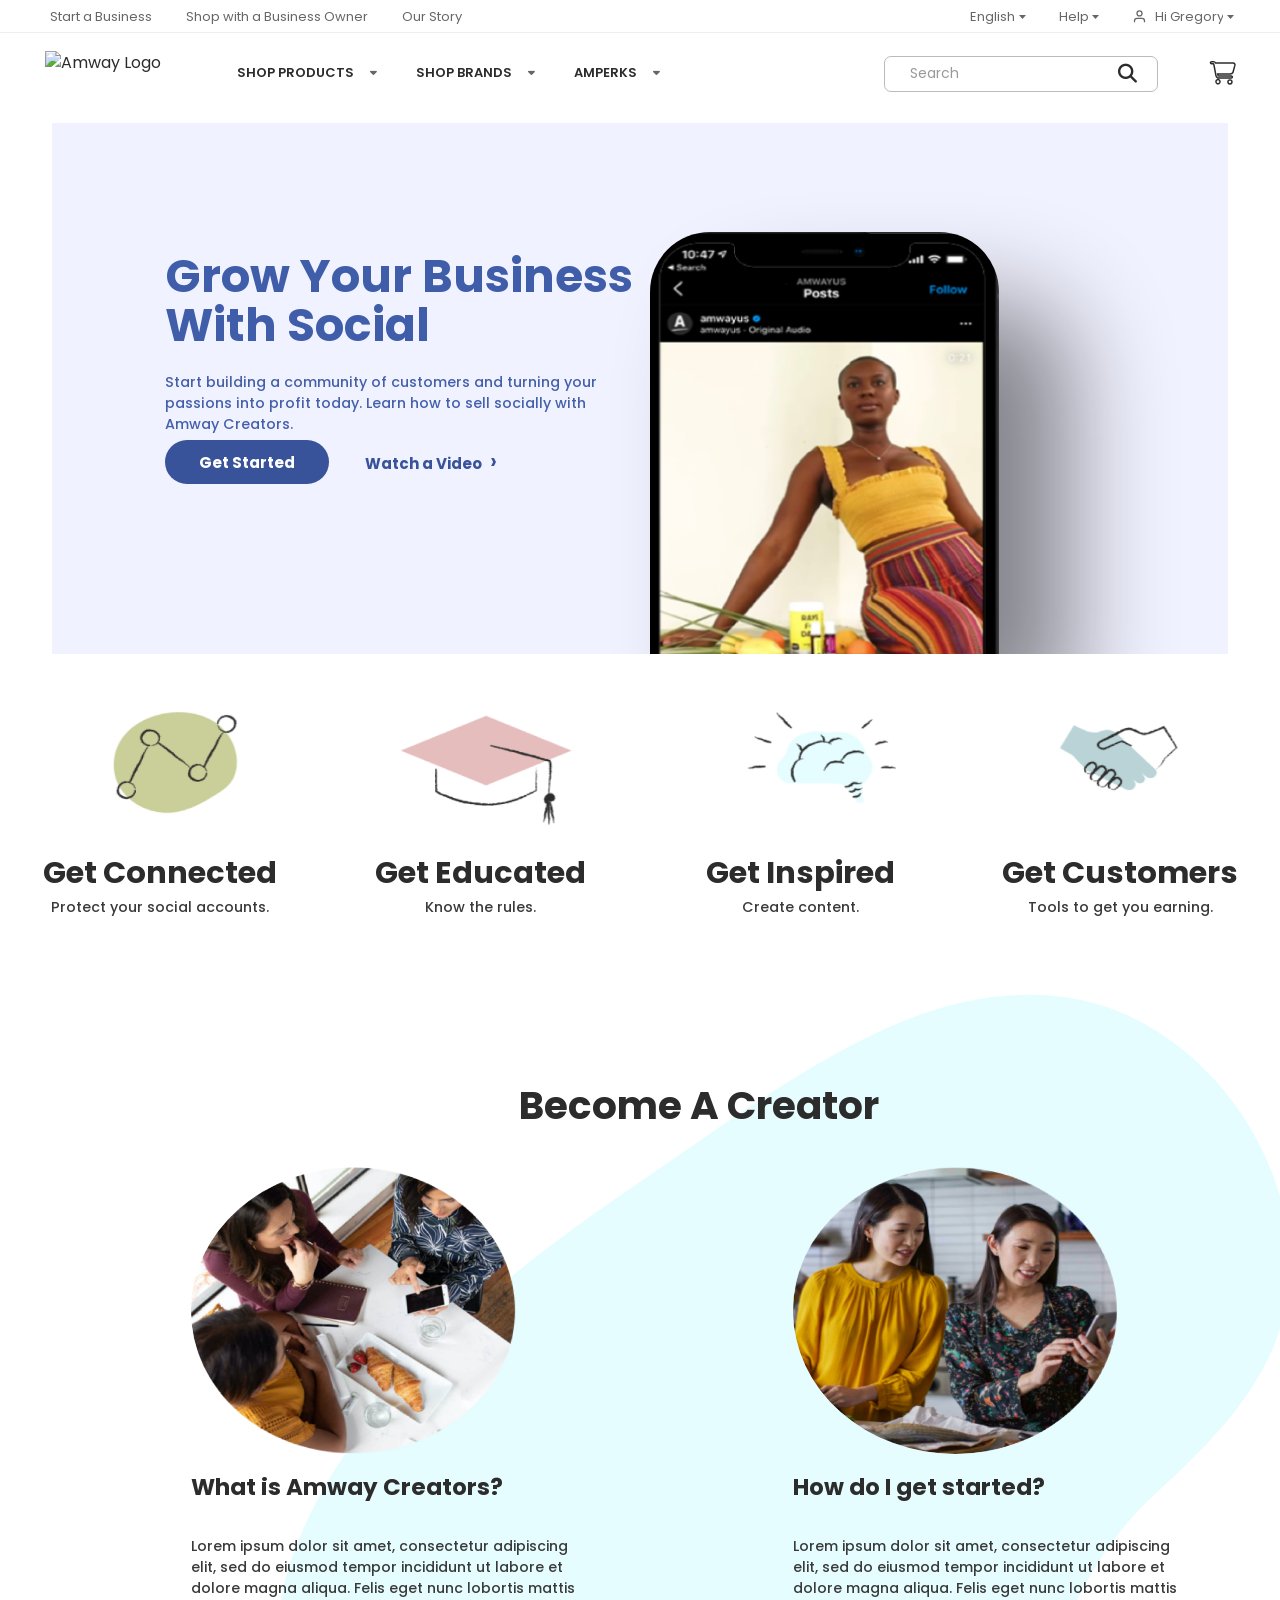
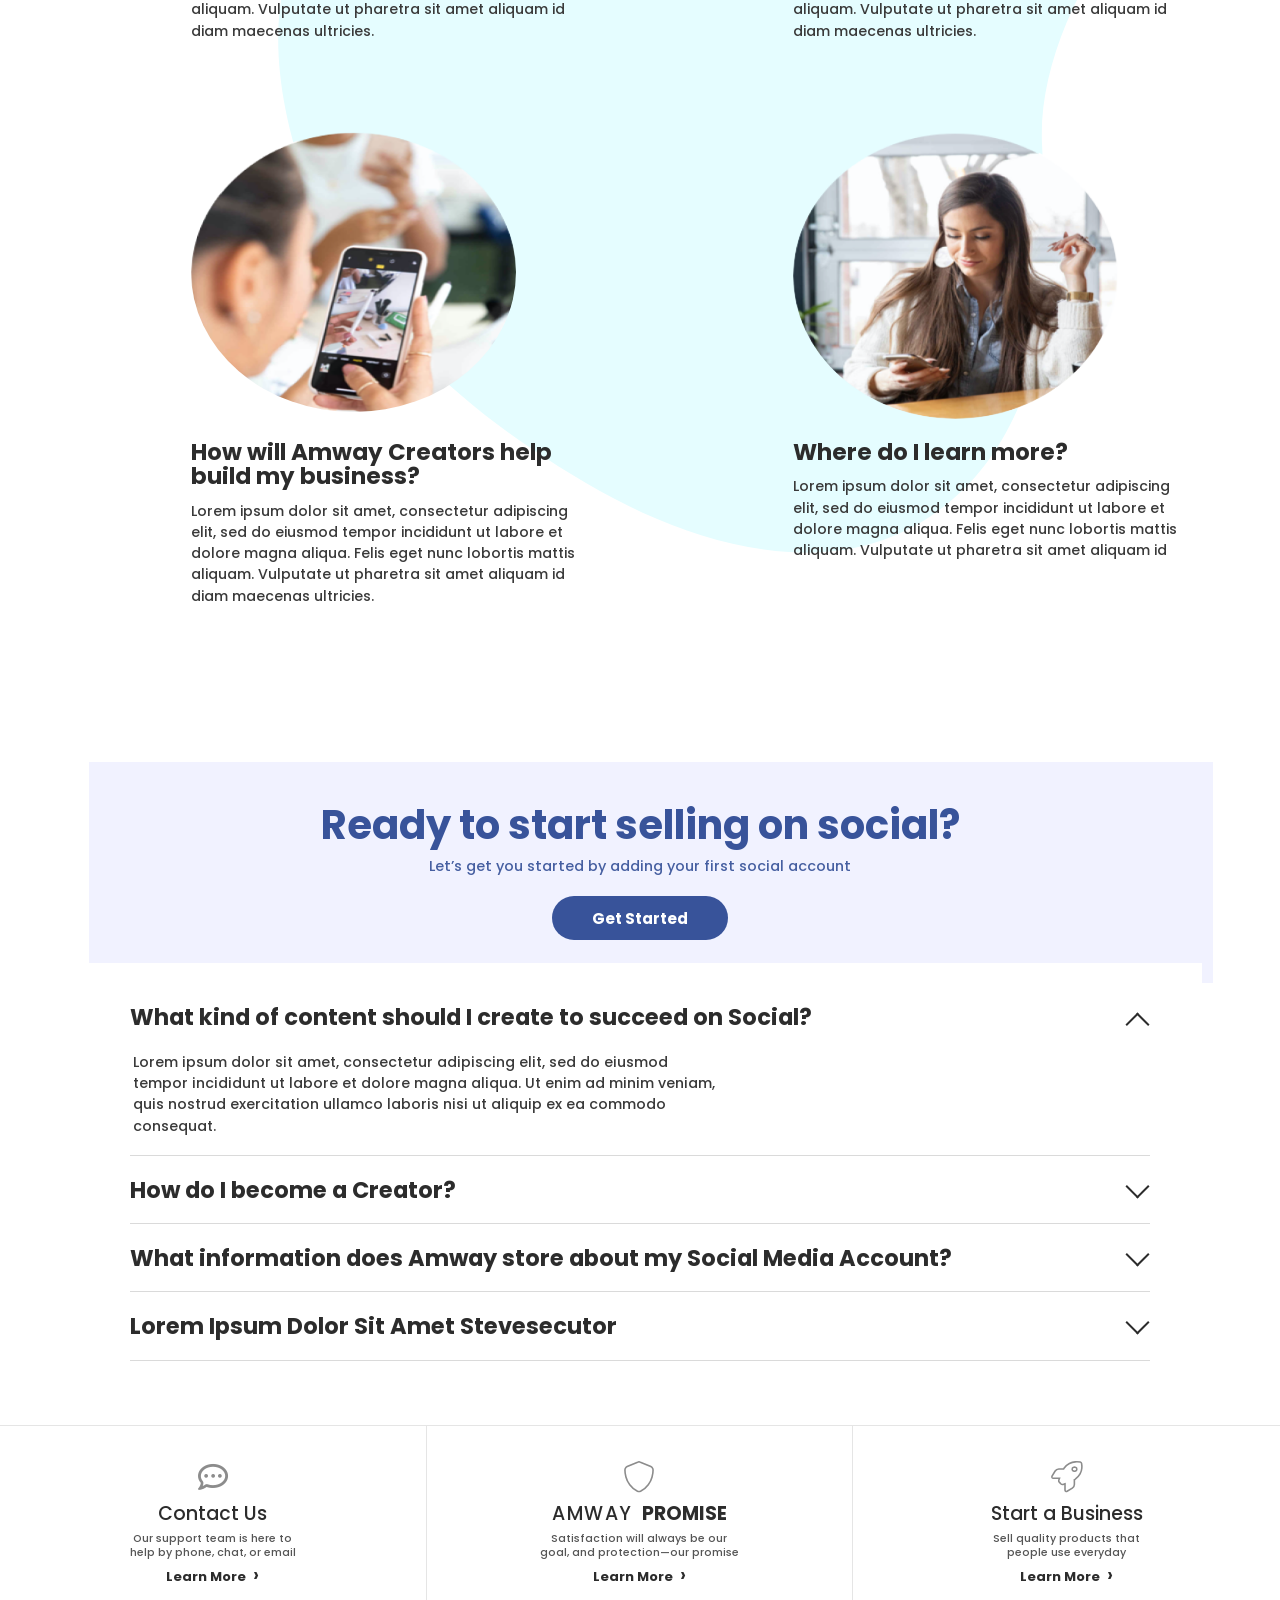
==== index.html @ b6cf42a5 "Ing Web Exa" ====
<!DOCTYPE html>
<html lang="en">
<head>
    <meta charset="UTF-8">
    <meta name="viewport" content="width=device-width, initial-scale=1.0">
    <title>Amway</title>
    <!-- Iconos de FontAwesome -->
    <link rel="stylesheet" href="https://cdnjs.cloudflare.com/ajax/libs/font-awesome/6.4.0/css/all.min.css">
    <!-- Google Fonts Poppins -->
    <link rel="preconnect" href="https://fonts.googleapis.com">
    <link rel="preconnect" href="https://fonts.gstatic.com" crossorigin>
    <link href="https://fonts.googleapis.com/css2?family=Poppins:wght@400;500;600;700;800&display=swap" rel="stylesheet">
    <link rel="stylesheet" href="styles.css">
</head>
<body>

    <header class="site-header">
        <!-- 1. BARRA SUPERIOR (Top Bar) -->
        <div class="top-bar">
            <nav class="top-nav-left">
                <a href="#">Start a Business</a>
                <a href="#">Shop with a Business Owner</a>
                <a href="#">Our Story</a>
            </nav>

            <div class="top-nav-right">
                <!-- Selector de Idioma -->
                <select id="language" name="language">
                    <option value="English">English</option>
                    <option value="Spanish">Spanish</option>
                    <option value="French">French</option>
                </select>

                <!-- Selector de Ayuda -->
                <select id="help" name="help">
                    <option value="Help">Help</option>
                    <option value="Contact">Contact us</option>
                </select>

                <!-- Menú de Usuario con Icono SVG -->
                <div class="user-dropdown">
                    <svg class="user-icon" width="18" height="18" viewBox="0 0 24 24" fill="none" stroke="currentColor" stroke-width="2">
                        <path d="M20 21v-2a4 4 0 0 0-4-4H8a4 4 0 0 0-4 4v2"></path>
                        <circle cx="12" cy="7" r="4"></circle>
                    </svg>
                    <select id="user-menu" name="user-menu">
                        <option value="user">Hi Gregory</option>
                        <option value="logout">Log out</option>
                    </select>
                </div>
            </div>
        </div>

        <!-- 2. BARRA PRINCIPAL (Main Header) -->
        <div class="main-header">
            <div class="logo">
                <a href="#"><img src="https://images.seeklogo.com/logo-png/21/2/amway-logo-png_seeklogo-213034.png" alt="Amway Logo"></a>
            </div>

            <nav class="main-nav">
                <a href="#">SHOP PRODUCTS <i class="fa-solid fa-chevron-down"></i></a>
                <a href="#">SHOP BRANDS <i class="fa-solid fa-chevron-down"></i></a>
                <a href="#">AMPERKS <i class="fa-solid fa-chevron-down"></i></a>
            </nav>

            <div class="header-actions">
                <div class="search-box">
                    <input type="text" placeholder="Search">
                    <button type="submit"><i class="fa-solid fa-magnifying-glass"></i></button>
                </div>
                <a href="#" class="cart-icon">
                    <i class="fa-solid fa-cart-shopping"></i>
                </a>
            </div>
        </div>
    </header>

    <main>
        <section class="hero-section">
            <div class="hero-content">
                <h1>Grow Your Business With Social</h1>
                <p>Start building a community of customers and turning your passions into profit today. Learn how to sell socially with Amway Creators.</p>
                <div class="hero-buttons">
                    <button class="Get-Started">Get Started</button>
                    <a href="#" class="Watch-Video">Watch a Video</a>
                </div>
            </div>
            <div class="hero-image">
                <img src="imagenes/S1.png" alt="Hero Image">
            </div>
        </section>

        <section class="features-section">
            <div class="feature">
                <img src="imagenes/connected.png" alt="Connected">
                <h3>Get Connected</h3>
                <p>Protect your social accounts.</p>
            </div>
            <div class="feature">
                <img src="imagenes/edu.png" alt="Education">
                <h3>Get Educated</h3>
                <p>Know the rules.</p>
            </div>
            <div class="feature">
                <img src="imagenes/inspired.png" alt="Inspired">
                <h3>Get Inspired</h3>
                <p>Create content.</p>
            </div>
            <div class="feature">
                <img src="imagenes/custome.png" alt="Custome">
                <h3>Get Customers</h3>
                <p>Tools to get you earning.</p>
            </div>
        </section> 

        <section class="become-creator-section">
            <div class="creator-container">
                <div class="creator-blob-bg" aria-hidden="true">
                    <svg viewBox="0 0 1029 1180" preserveAspectRatio="none" fill="none" xmlns="http://www.w3.org/2000/svg">
                        <path d="M 13 602 C 35 513, 97 432, 161 366 C 225 300, 301 245, 379 192 C 454 141, 532 83, 616 45 C 702 6, 801 -5, 884 47 C 962 95, 1018 187, 1019 281 C 1019 381, 953 448, 882 513 C 821 569, 767 673, 771 761 C 775 855, 785 946, 742 1036 C 699 1125, 618 1176, 518 1169 C 424 1163, 338 1118, 261 1066 C 184 1014, 114 949, 67 868 C 24 793, -6 682, 13 602 Z" fill="#E5FDFF" />
                    </svg>
                </div>

                <h2 class="section-title">Become A Creator</h2>

                <div class="creator-grid">
                    <div class="creator-card">
                        <img src="imagenes/ct1.png" alt="What is Amway Creators?">
                        <h3>What is Amway Creators?</h3>
                        <p>Lorem ipsum dolor sit amet, consectetur adipiscing elit, sed do eiusmod tempor incididunt ut labore et dolore magna aliqua. Felis eget nunc lobortis mattis aliquam. Vulputate ut pharetra sit amet aliquam id diam maecenas ultricies.</p>
                    </div>
                    <div class="creator-card">
                        <img src="imagenes/ct2.png" alt="How do I get started?">
                        <h3>How do I get started?</h3>
                        <p>Lorem ipsum dolor sit amet, consectetur adipiscing elit, sed do eiusmod tempor incididunt ut labore et dolore magna aliqua. Felis eget nunc lobortis mattis aliquam. Vulputate ut pharetra sit amet aliquam id diam maecenas ultricies.</p>
                    </div>
                    <div class="creator-card">
                        <img src="imagenes/ct3.png" alt="How will Amway Creators help build my business?">
                        <h3>How will Amway Creators help build my business?</h3>
                        <p>Lorem ipsum dolor sit amet, consectetur adipiscing elit, sed do eiusmod tempor incididunt ut labore et dolore magna aliqua. Felis eget nunc lobortis mattis aliquam. Vulputate ut pharetra sit amet aliquam id diam maecenas ultricies.</p>
                    </div>
                    <div class="creator-card">
                        <img src="imagenes/ct4.png" alt="Where do I learn more?">
                        <h3>Where do I learn more?</h3>
                        <p>Lorem ipsum dolor sit amet, consectetur adipiscing elit, sed do eiusmod tempor incididunt ut labore et dolore magna aliqua. Felis eget nunc lobortis mattis aliquam. Vulputate ut pharetra sit amet aliquam id</p>
                    </div>
                </div>
            </div>
        </section>

        <section class="cta-section">
            <h2>Ready to start selling on social?</h2>
            <p>Let&rsquo;s get you started by adding your first social account</p>
            <button class="Get-Started">Get Started</button>
        </section>

  
        <section class="faq-section">
            <details class="faq-item" open>
                <summary>What kind of content should I create to succeed on Social?</summary>
                <p>Lorem ipsum dolor sit amet, consectetur adipiscing elit, sed do eiusmod tempor incididunt ut labore et dolore magna aliqua. Ut enim ad minim veniam, quis nostrud exercitation ullamco laboris nisi ut aliquip ex ea commodo consequat.</p>
            </details>
            <details class="faq-item">
                <summary>How do I become a Creator?</summary>
                <p>Lorem ipsum dolor sit amet, consectetur adipiscing elit, sed do eiusmod tempor incididunt ut labore et dolore magna aliqua.</p>
            </details>
            <details class="faq-item">
                <summary>What information does Amway store about my Social Media Account?</summary>
                <p>Lorem ipsum dolor sit amet, consectetur adipiscing elit, sed do eiusmod tempor incididunt ut labore et dolore magna aliqua.</p>
            </details>
            <details class="faq-item">
                <summary>Lorem Ipsum Dolor Sit Amet Stevesecutor</summary>
                <p>Lorem ipsum dolor sit amet, consectetur adipiscing elit, sed do eiusmod tempor incididunt ut labore et dolore magna aliqua.</p>
            </details>
        </section>
    </main>

    <!-- Footer -->
    <footer class="site-footer">
        <div class="footer-card">
            <i class="fa-regular fa-comment-dots"></i>
            <h3>Contact Us</h3>
            <p>Our support team is here to help by phone, chat, or email</p>
            <a href="#">Learn More</a>
        </div>

        <div class="footer-card">
            <i class="fa-solid fa-shield-halved"></i>
            <h3><span>AMWAY</span> PROMISE</h3>
            <p>Satisfaction will always be our goal, and protection&mdash;our promise</p>
            <a href="#">Learn More</a>
        </div>

        <div class="footer-card">
            <i class="fa-solid fa-rocket"></i>
            <h3>Start a Business</h3>
            <p>Sell quality products that people use everyday</p>
            <a href="#">Learn More</a>
        </div>
    </footer>
</body>
</html>
---- styles.css ----
@charset "UTF-8";
* {
  margin: 0;
  padding: 0;
  box-sizing: border-box;
}

body {
  font-family: "Poppins", sans-serif;
  color: #2c2c2c;
  line-height: 1.5;
  background-color: #ffffff;
}

a {
  text-decoration: none;
  color: inherit;
}

img {
  display: block;
}

.site-header .top-bar {
  display: flex;
  flex-direction: row;
  justify-content: space-between;
  align-items: center;
  height: 33px;
  padding: 1px 46px 0 50px;
  font-size: 13px;
  color: #666666;
  border-bottom: 1px solid #efefef;
}
.site-header .top-nav-left {
  display: flex;
  gap: 34px;
}
.site-header .top-nav-left a:hover {
  color: #38539a;
}
.site-header .top-nav-right {
  display: flex;
  flex-direction: row;
  justify-content: flex-end;
  align-items: center;
  gap: 33px;
}
.site-header .top-nav-right select {
  -webkit-appearance: none;
     -moz-appearance: none;
          appearance: none;
  border: none;
  outline: none;
  cursor: pointer;
  font-family: inherit;
  font-size: 13px;
  color: #666666;
  padding-right: 11px;
  background: url("data:image/svg+xml,%3Csvg xmlns='http://www.w3.org/2000/svg' width='7' height='4' viewBox='0 0 7 4'%3E%3Cpath d='M0 0h7L3.5 4z' fill='%23666666'/%3E%3C/svg%3E") no-repeat right center;
}
.site-header .top-nav-right #language {
  width: 56px;
}
.site-header .top-nav-right #help {
  width: 40px;
}
.site-header .top-nav-right #user-menu {
  width: 79px;
}
.site-header .user-dropdown {
  display: flex;
  flex-direction: row;
  justify-content: flex-start;
  align-items: center;
  gap: 8px;
}
.site-header .user-icon {
  width: 15px;
  height: 15px;
  color: #666666;
}
.site-header .main-header {
  display: flex;
  flex-direction: row;
  justify-content: flex-start;
  align-items: center;
  height: 76px;
  padding: 0 45px;
}
.site-header .logo img {
  height: 41px;
  width: auto;
}
.site-header .main-nav {
  display: flex;
  gap: 39px;
  margin: 3px 0 0 76px;
}
.site-header .main-nav a {
  display: flex;
  flex-direction: row;
  justify-content: flex-start;
  align-items: center;
  gap: 16px;
  font-size: 13px;
  font-weight: 600;
  color: #2c2c2c;
}
.site-header .main-nav a:hover {
  color: #38539a;
}
.site-header .main-nav i {
  font-size: 11px;
  color: #666666;
}
.site-header .main-nav i::before {
  content: "\f0d7";
}
.site-header .header-actions {
  display: flex;
  flex-direction: row;
  justify-content: flex-start;
  align-items: center;
  gap: 52px;
  margin: 5px 0 0 auto;
}
.site-header .search-box {
  display: flex;
  flex-direction: row;
  justify-content: space-between;
  align-items: center;
  width: 274px;
  height: 36px;
  padding: 0 20px 0 25px;
  border: 1px solid #bbbbbb;
  border-radius: 7px;
}
.site-header .search-box input {
  width: 100%;
  border: none;
  outline: none;
  font-family: inherit;
  font-size: 14px;
  color: #2c2c2c;
}
.site-header .search-box input::-moz-placeholder {
  color: #999999;
}
.site-header .search-box input::placeholder {
  color: #999999;
}
.site-header .search-box button {
  background: transparent;
  border: none;
  cursor: pointer;
  font-size: 19px;
  color: #2c2c2c;
}
.site-header .cart-icon {
  color: transparent;
  -webkit-text-stroke: 1.5px #2c2c2c;
  font-size: 22px;
}

.hero-section {
  display: flex;
  flex-direction: row;
  justify-content: space-between;
  align-items: flex-start;
  width: calc(100% - 104px);
  max-width: 1336px;
  height: 531px;
  margin: 14px auto 0;
  padding: 129px 229px 0 113px;
  background-color: #f1f2ff;
  overflow: hidden;
}
.hero-section .hero-content {
  max-width: 470px;
}
.hero-section .hero-content h1 {
  margin-bottom: 21.5px;
  font-size: 46px;
  font-weight: 700;
  line-height: 1.07;
  color: #3f5da9;
}
.hero-section .hero-content p {
  max-width: 440px;
  margin-bottom: 5px;
  font-size: 14.3px;
  font-weight: 500;
  line-height: 1.48;
  color: #4460ab;
}
.hero-section .hero-buttons {
  display: flex;
  flex-direction: row;
  justify-content: flex-start;
  align-items: center;
  gap: 36px;
}
.hero-section .Watch-Video {
  margin-top: 4px;
  white-space: nowrap;
  font-size: 15px;
  font-weight: 700;
  color: #38539a;
}
.hero-section .Watch-Video::after {
  content: "›";
  margin-left: 8px;
  font-size: 22px;
  font-weight: 600;
  line-height: 0;
}
.hero-section .Watch-Video:hover {
  text-decoration: underline;
}
.hero-section .hero-image {
  align-self: flex-end;
}
.hero-section .hero-image img {
  width: 349px;
  height: 422px;
  border-radius: 60px 60px 0 0;
  box-shadow: 71px 71px 101px rgba(0, 0, 0, 0.46);
}

.Get-Started {
  height: 44px;
  padding: 0 34px;
  white-space: nowrap;
  border: none;
  border-radius: 999px;
  background-color: #38539a;
  color: #ffffff;
  font-family: inherit;
  font-size: 15px;
  font-weight: 700;
  cursor: pointer;
  transition: background-color 0.2s ease;
}
.Get-Started:hover {
  background-color: #2b4178;
}

.features-section {
  display: grid;
  grid-template-columns: repeat(4, 1fr);
  max-width: 1366px;
  margin: 40px auto 0;
  text-align: center;
}
.features-section .feature {
  display: grid;
  grid-template-rows: 130px auto auto;
  justify-items: center;
  align-items: center;
}
.features-section .feature h3 {
  margin: 30.5px 0 5.5px;
  font-size: 30.5px;
  font-weight: 700;
  line-height: 1.2;
  color: #2c2c2c;
}
.features-section .feature p {
  font-size: 14.3px;
  font-weight: 500;
  line-height: 1.4;
  color: #3a3a3a;
}
.features-section .feature:nth-child(1) img {
  width: 129px;
  height: 102px;
  transform: translate(14px, 4px);
}
.features-section .feature:nth-child(2) img {
  width: 189px;
  height: 118px;
  transform: translate(6px, 8px);
}
.features-section .feature:nth-child(3) img {
  width: 165px;
  height: 108px;
  transform: translate(19px, -5px);
}
.features-section .feature:nth-child(4) img {
  width: 146px;
  height: 107px;
  transform: translate(-6px, -7px);
}

.become-creator-section {
  margin-top: 166px;
  overflow-x: clip;
}
.become-creator-section .creator-container {
  position: relative;
  max-width: 1440px;
  margin: 0 auto;
}
.become-creator-section .creator-blob-bg {
  position: absolute;
  top: -100px;
  left: 271px;
  width: 1029px;
  height: 1180px;
  z-index: 0;
  pointer-events: none;
}
.become-creator-section .creator-blob-bg svg {
  display: block;
  width: 100%;
  height: 100%;
}
.become-creator-section .section-title {
  position: relative;
  z-index: 1;
  padding-left: 118px;
  text-align: center;
  font-size: 39px;
  font-weight: 700;
  line-height: 1.2;
  color: #2c2c2c;
}
.become-creator-section .creator-grid {
  position: relative;
  z-index: 1;
  display: grid;
  grid-template-columns: 602px 400px;
  row-gap: 90px;
  margin: 38px 0 0 191px;
}
.become-creator-section .creator-card {
  display: grid;
  grid-template-rows: 288px auto auto;
  align-content: start;
}
.become-creator-section .creator-card img {
  width: 325px;
  height: auto;
  align-self: start;
  border-radius: 50%;
}
.become-creator-section .creator-card h3 {
  max-width: 385px;
  margin: 20px 0 12px;
  font-size: 23px;
  font-weight: 700;
  line-height: 1.07;
  color: #2c2c2c;
}
.become-creator-section .creator-card p {
  max-width: 385px;
  font-size: 14.2px;
  font-weight: 500;
  line-height: 1.49;
  color: #3a3a3a;
}
.become-creator-section .creator-card:nth-child(-n+2) h3 {
  margin-bottom: 36px;
}

.cta-section {
  display: flex;
  flex-direction: column;
  justify-content: flex-start;
  align-items: center;
  position: relative;
  left: 11px;
  width: calc(100% - 156px);
  max-width: 1284px;
  height: 221px;
  margin: 155px auto 0;
  padding: 39px 22px 0 0;
  background-color: #f1f2ff;
}
.cta-section h2 {
  font-size: 40px;
  font-weight: 700;
  line-height: 1.2;
  color: #38539a;
}
.cta-section p {
  margin-top: 7px;
  font-size: 14.4px;
  font-weight: 500;
  color: #465fa1;
}
.cta-section .Get-Started {
  margin-top: 19px;
  padding: 0 40px;
}

.faq-section {
  position: relative;
  width: calc(100% - 156px);
  max-width: 1284px;
  margin: -20px auto 64px;
  padding: 20px 52px 0;
  background-color: #ffffff;
}
.faq-section .faq-item {
  padding: 20px 0 18px;
  border-bottom: 1px solid #dadada;
}
.faq-section .faq-item summary {
  position: relative;
  padding-right: 50px;
  list-style: none;
  cursor: pointer;
  font-size: 22.5px;
  font-weight: 700;
  line-height: 1.3;
  color: #2c2c2c;
}
.faq-section .faq-item summary::-webkit-details-marker {
  display: none;
}
.faq-section .faq-item summary::after {
  content: "";
  position: absolute;
  top: 2px;
  right: 4px;
  width: 15px;
  height: 15px;
  border-right: 2px solid #2c2c2c;
  border-bottom: 2px solid #2c2c2c;
  transform: rotate(45deg);
  transition: transform 0.2s ease;
}
.faq-section .faq-item[open] summary::after {
  top: 13px;
  transform: rotate(-135deg);
}
.faq-section .faq-item p {
  max-width: 590px;
  margin: 20px 0 0 3px;
  font-size: 14.25px;
  font-weight: 500;
  line-height: 1.49;
  color: #3a3a3a;
}

.site-footer {
  display: grid;
  grid-template-columns: repeat(3, 1fr);
  border-top: 1px solid #e5e5e5;
  border-bottom: 1px solid #e5e5e5;
}
.site-footer .footer-card {
  display: flex;
  flex-direction: column;
  justify-content: flex-start;
  align-items: center;
  height: 202px;
  padding-top: 36px;
  text-align: center;
  border-right: 1px solid #e5e5e5;
}
.site-footer .footer-card:last-child {
  border-right: none;
}
.site-footer .footer-card i {
  font-size: 30px;
  color: #8c8c8c;
}
.site-footer .footer-card .fa-solid {
  color: transparent;
  -webkit-text-stroke: 1.6px #8c8c8c;
}
.site-footer .footer-card .fa-shield-halved::before {
  content: "\f132";
}
.site-footer .footer-card h3 {
  margin-top: 10px;
  font-size: 19px;
  font-weight: 500;
  line-height: 1.3;
  color: #2c2c2c;
}
.site-footer .footer-card h3 span {
  margin-right: 5px;
  font-weight: 500;
  letter-spacing: 1.5px;
}
.site-footer .footer-card p {
  max-width: 170px;
  margin-top: 6px;
  font-size: 10.8px;
  font-weight: 500;
  line-height: 1.25;
  color: #555555;
}
.site-footer .footer-card:nth-child(2) h3 {
  font-weight: 700;
}
.site-footer .footer-card:nth-child(2) p {
  max-width: 205px;
}
.site-footer .footer-card a {
  margin-top: 8px;
  font-size: 13px;
  font-weight: 700;
  color: #2c2c2c;
}
.site-footer .footer-card a::after {
  content: "›";
  margin-left: 7px;
  font-size: 19px;
  font-weight: 600;
  line-height: 0;
}

@media (min-width: 1441px) {
  .site-header .top-bar {
    padding-left: calc(50% - 670px);
    padding-right: calc(50% - 674px);
  }
  .site-header .main-header {
    padding-left: calc(50% - 675px);
    padding-right: calc(50% - 675px);
  }
  .site-footer {
    padding: 0 calc(50% - 720px);
  }
}
@media (max-width: 1024px) {
  .site-header .main-nav {
    display: none;
  }
  .hero-section {
    flex-direction: column;
    align-items: center;
    width: auto;
    height: auto;
    margin: 10px 20px 0;
    padding: 40px 30px 0;
    text-align: center;
  }
  .hero-section .hero-buttons {
    justify-content: center;
  }
  .hero-section .hero-image {
    margin-top: 40px;
    align-self: center;
  }
  .hero-section .hero-image img {
    width: 260px;
    height: auto;
  }
  .features-section {
    grid-template-columns: repeat(2, 1fr);
    row-gap: 40px;
  }
  .become-creator-section .creator-blob-bg {
    display: none;
  }
  .become-creator-section .section-title {
    padding-left: 0;
  }
  .become-creator-section .creator-grid {
    grid-template-columns: 1fr;
    justify-items: center;
    row-gap: 50px;
    margin: 40px 20px 0;
  }
  .cta-section {
    left: 0;
    width: auto;
    height: auto;
    margin: 60px 20px 0;
    padding: 30px 15px;
    text-align: center;
  }
  .faq-section {
    width: auto;
    margin: 0 20px 60px;
    padding: 20px 20px 0;
  }
  .site-footer {
    grid-template-columns: 1fr;
  }
  .site-footer .footer-card {
    border-right: none;
    border-bottom: 1px solid #e5e5e5;
  }
}
@media (max-width: 768px) {
  .site-header .top-bar {
    flex-direction: column;
    height: auto;
    gap: 6px;
    padding: 8px 15px;
  }
  .site-header .top-nav-left,
  .site-header .top-nav-right {
    flex-wrap: wrap;
    justify-content: center;
    gap: 4px 16px;
  }
  .site-header .main-header {
    flex-wrap: wrap;
    height: auto;
    gap: 12px;
    padding: 12px 15px;
  }
  .site-header .search-box {
    width: 180px;
  }
  .hero-section .hero-content h1 {
    font-size: 32px;
  }
  .features-section {
    grid-template-columns: 1fr;
  }
  .cta-section h2 {
    font-size: 28px;
  }
  .faq-section .faq-item summary {
    font-size: 17px;
  }
}/*# sourceMappingURL=styles.css.map */
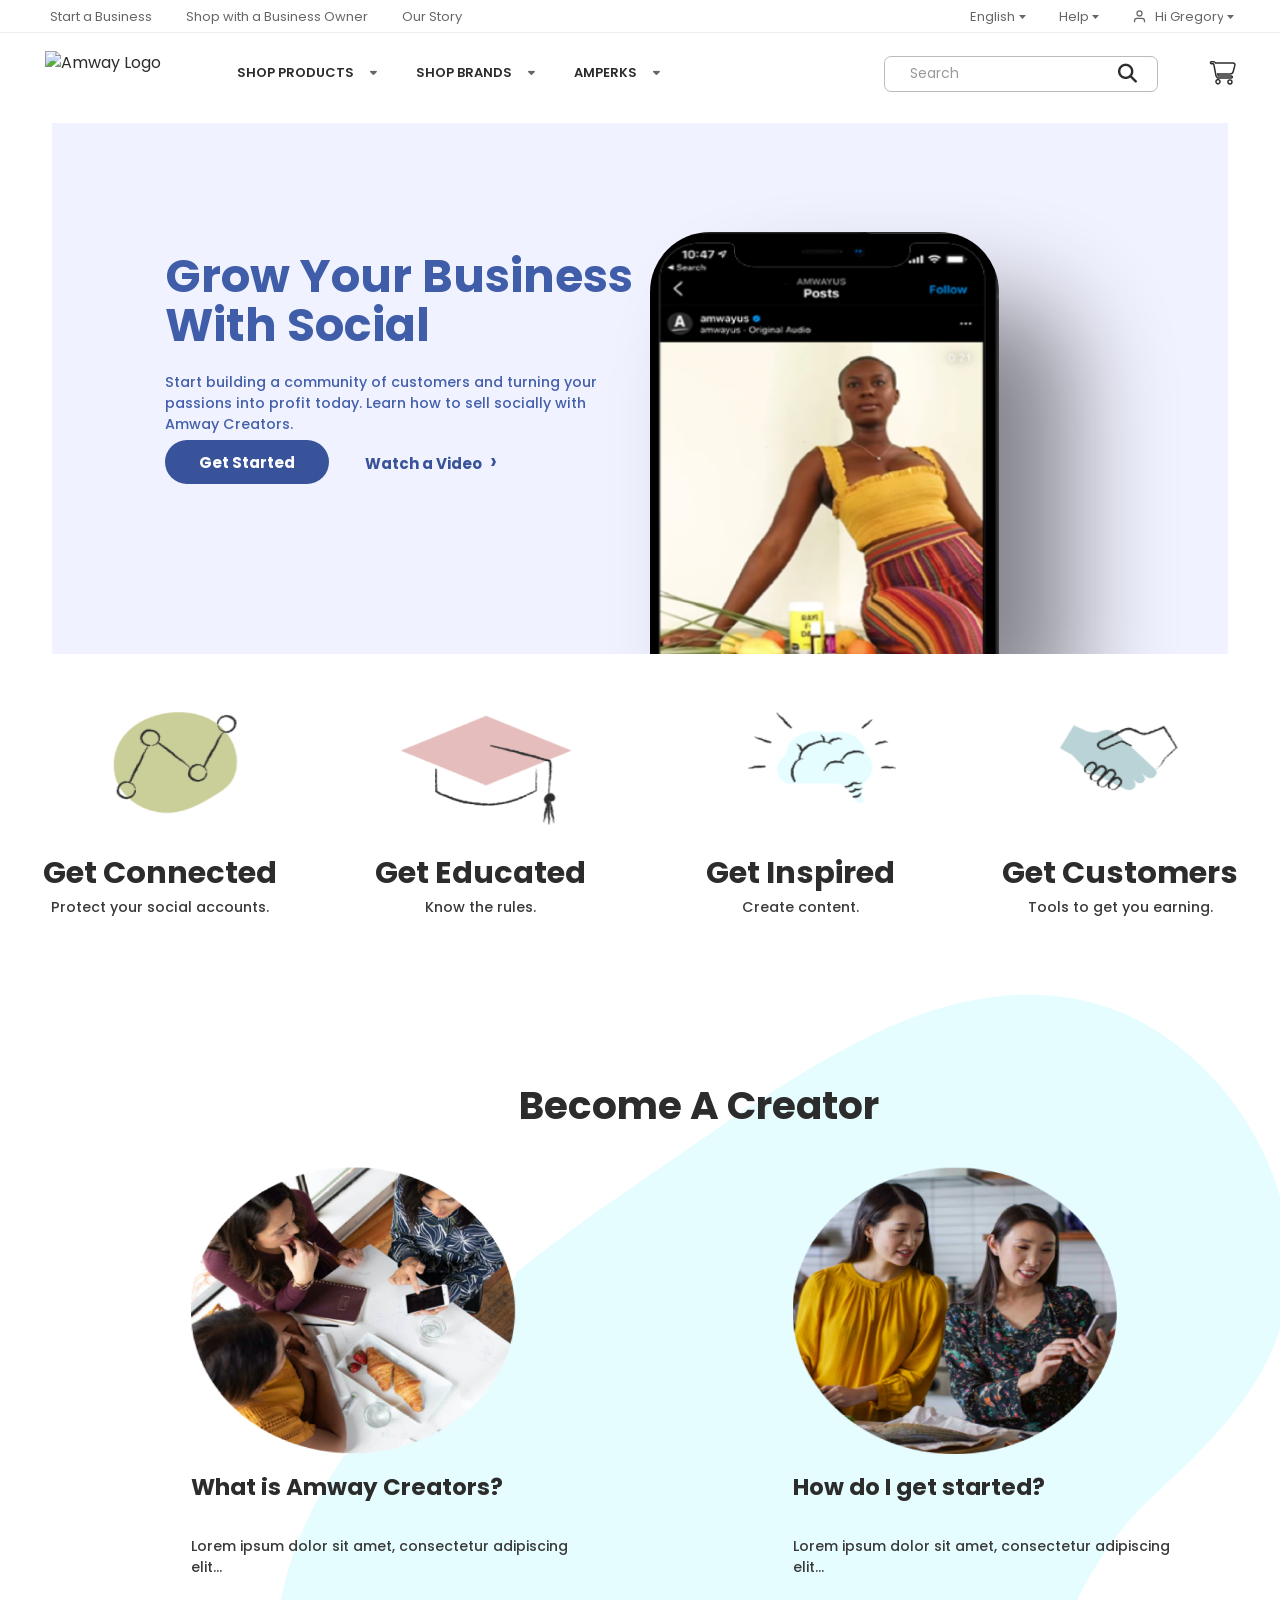
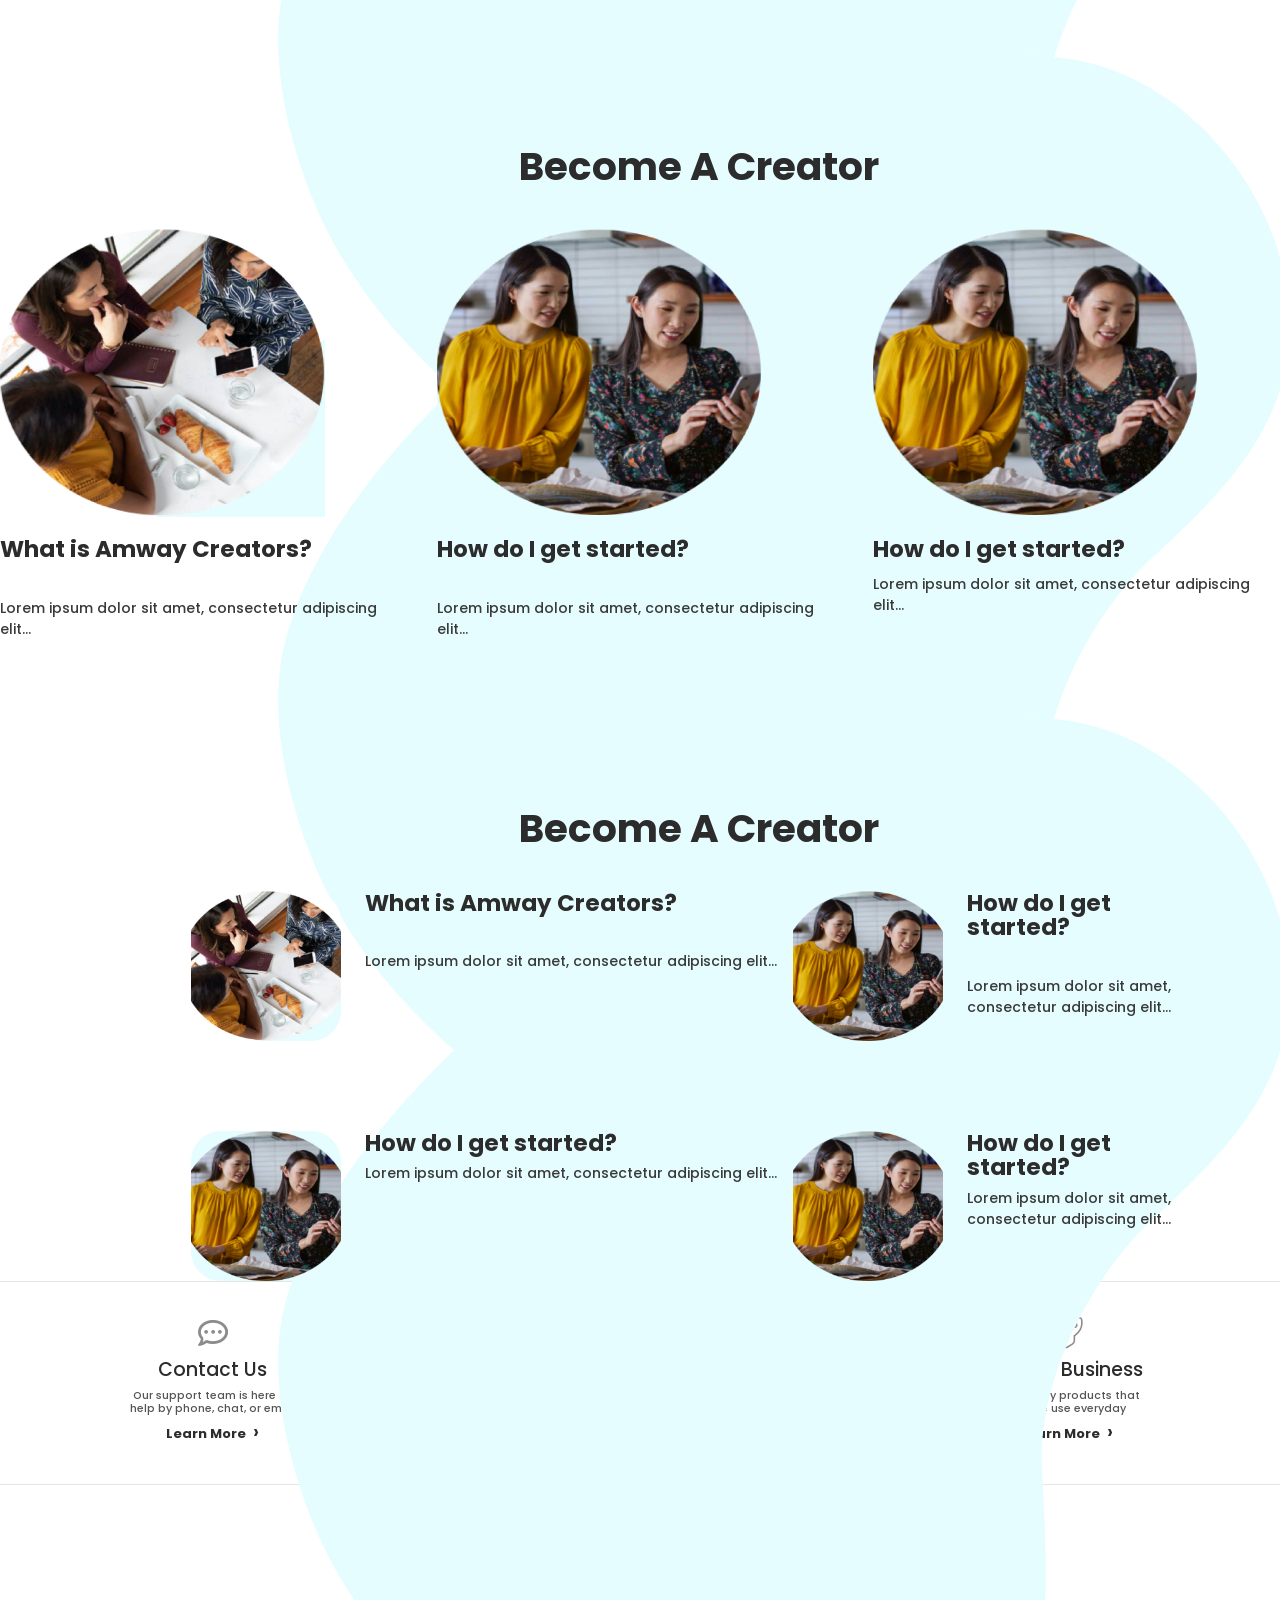
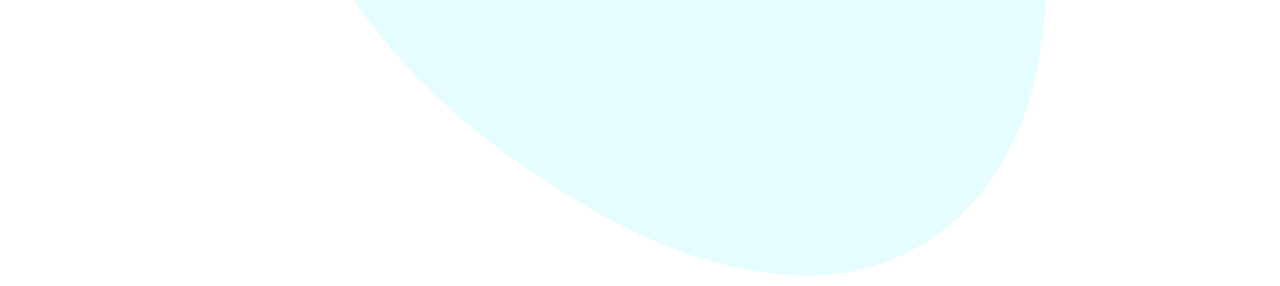
==== commit 8c7d734c: "Correcciones hechas" ====
--- a/index.html
+++ b/index.html
@@ -113,66 +113,110 @@
             </div>
         </section> 
 
-        <section class="become-creator-section">
-            <div class="creator-container">
-                <div class="creator-blob-bg" aria-hidden="true">
-                    <svg viewBox="0 0 1029 1180" preserveAspectRatio="none" fill="none" xmlns="http://www.w3.org/2000/svg">
-                        <path d="M 13 602 C 35 513, 97 432, 161 366 C 225 300, 301 245, 379 192 C 454 141, 532 83, 616 45 C 702 6, 801 -5, 884 47 C 962 95, 1018 187, 1019 281 C 1019 381, 953 448, 882 513 C 821 569, 767 673, 771 761 C 775 855, 785 946, 742 1036 C 699 1125, 618 1176, 518 1169 C 424 1163, 338 1118, 261 1066 C 184 1014, 114 949, 67 868 C 24 793, -6 682, 13 602 Z" fill="#E5FDFF" />
-                    </svg>
-                </div>
-
-                <h2 class="section-title">Become A Creator</h2>
-
-                <div class="creator-grid">
-                    <div class="creator-card">
-                        <img src="imagenes/ct1.png" alt="What is Amway Creators?">
-                        <h3>What is Amway Creators?</h3>
-                        <p>Lorem ipsum dolor sit amet, consectetur adipiscing elit, sed do eiusmod tempor incididunt ut labore et dolore magna aliqua. Felis eget nunc lobortis mattis aliquam. Vulputate ut pharetra sit amet aliquam id diam maecenas ultricies.</p>
-                    </div>
-                    <div class="creator-card">
-                        <img src="imagenes/ct2.png" alt="How do I get started?">
-                        <h3>How do I get started?</h3>
-                        <p>Lorem ipsum dolor sit amet, consectetur adipiscing elit, sed do eiusmod tempor incididunt ut labore et dolore magna aliqua. Felis eget nunc lobortis mattis aliquam. Vulputate ut pharetra sit amet aliquam id diam maecenas ultricies.</p>
-                    </div>
-                    <div class="creator-card">
-                        <img src="imagenes/ct3.png" alt="How will Amway Creators help build my business?">
-                        <h3>How will Amway Creators help build my business?</h3>
-                        <p>Lorem ipsum dolor sit amet, consectetur adipiscing elit, sed do eiusmod tempor incididunt ut labore et dolore magna aliqua. Felis eget nunc lobortis mattis aliquam. Vulputate ut pharetra sit amet aliquam id diam maecenas ultricies.</p>
-                    </div>
-                    <div class="creator-card">
-                        <img src="imagenes/ct4.png" alt="Where do I learn more?">
-                        <h3>Where do I learn more?</h3>
-                        <p>Lorem ipsum dolor sit amet, consectetur adipiscing elit, sed do eiusmod tempor incididunt ut labore et dolore magna aliqua. Felis eget nunc lobortis mattis aliquam. Vulputate ut pharetra sit amet aliquam id</p>
-                    </div>
-                </div>
-            </div>
-        </section>
-
-        <section class="cta-section">
-            <h2>Ready to start selling on social?</h2>
-            <p>Let&rsquo;s get you started by adding your first social account</p>
-            <button class="Get-Started">Get Started</button>
-        </section>
-
-  
-        <section class="faq-section">
-            <details class="faq-item" open>
-                <summary>What kind of content should I create to succeed on Social?</summary>
-                <p>Lorem ipsum dolor sit amet, consectetur adipiscing elit, sed do eiusmod tempor incididunt ut labore et dolore magna aliqua. Ut enim ad minim veniam, quis nostrud exercitation ullamco laboris nisi ut aliquip ex ea commodo consequat.</p>
-            </details>
-            <details class="faq-item">
-                <summary>How do I become a Creator?</summary>
-                <p>Lorem ipsum dolor sit amet, consectetur adipiscing elit, sed do eiusmod tempor incididunt ut labore et dolore magna aliqua.</p>
-            </details>
-            <details class="faq-item">
-                <summary>What information does Amway store about my Social Media Account?</summary>
-                <p>Lorem ipsum dolor sit amet, consectetur adipiscing elit, sed do eiusmod tempor incididunt ut labore et dolore magna aliqua.</p>
-            </details>
-            <details class="faq-item">
-                <summary>Lorem Ipsum Dolor Sit Amet Stevesecutor</summary>
-                <p>Lorem ipsum dolor sit amet, consectetur adipiscing elit, sed do eiusmod tempor incididunt ut labore et dolore magna aliqua.</p>
-            </details>
-        </section>
+<section class="become-creator-section">
+    <div class="creator-container">
+        <div class="creator-blob-bg" aria-hidden="true">
+            <svg viewBox="0 0 1029 1180" preserveAspectRatio="none" fill="none" xmlns="http://www.w3.org/2000/svg">
+                <path d="M 13 602 C 35 513, 97 432, 161 366 C 225 300, 301 245, 379 192 C 454 141, 532 83, 616 45 C 702 6, 801 -5, 884 47 C 962 95, 1018 187, 1019 281 C 1019 381, 953 448, 882 513 C 821 569, 767 673, 771 761 C 775 855, 785 946, 742 1036 C 699 1125, 618 1176, 518 1169 C 424 1163, 338 1118, 261 1066 C 184 1014, 114 949, 67 868 C 24 793, -6 682, 13 602 Z" fill="#E5FDFF" />
+            </svg>
+        </div>
+
+        <h2 class="section-title">Become A Creator</h2>
+
+        <div class="creator-grid">
+            <div class="creator-card">
+                <img src="imagenes/ct1.png" alt="What is Amway Creators?">
+                <h3>What is Amway Creators?</h3>
+                <p>Lorem ipsum dolor sit amet, consectetur adipiscing elit...</p>
+            </div>
+            <div class="creator-card">
+                <img src="imagenes/ct2.png" alt="How do I get started?">
+                <h3>How do I get started?</h3>
+                <p>Lorem ipsum dolor sit amet, consectetur adipiscing elit...</p>
+            </div>
+        </div>
+    </div>
+</section>
+
+<!-- 3 columnas -->
+<section class="become-creator-section">
+    <div class="creator-container">
+        <div class="creator-blob-bg" aria-hidden="true">
+            <svg viewBox="0 0 1029 1180" preserveAspectRatio="none" fill="none" xmlns="http://www.w3.org/2000/svg">
+                <path d="M 13 602 C 35 513, 97 432, 161 366 C 225 300, 301 245, 379 192 C 454 141, 532 83, 616 45 C 702 6, 801 -5, 884 47 C 962 95, 1018 187, 1019 281 C 1019 381, 953 448, 882 513 C 821 569, 767 673, 771 761 C 775 855, 785 946, 742 1036 C 699 1125, 618 1176, 518 1169 C 424 1163, 338 1118, 261 1066 C 184 1014, 114 949, 67 868 C 24 793, -6 682, 13 602 Z" fill="#E5FDFF" />
+            </svg>
+        </div>
+
+        <h2 class="section-title">Become A Creator</h2>
+
+        <div class="creator-grid creator-grid--3-columns">
+            <div class="creator-card">
+                <img src="imagenes/ct1.png" alt="What is Amway Creators?">
+                <h3>What is Amway Creators?</h3>
+                <p>Lorem ipsum dolor sit amet, consectetur adipiscing elit...</p>
+            </div>
+            <div class="creator-card">
+                <img src="imagenes/ct2.png" alt="How do I get started?">
+                <h3>How do I get started?</h3>
+                <p>Lorem ipsum dolor sit amet, consectetur adipiscing elit...</p>
+            </div>
+            <div class="creator-card">
+                <img src="imagenes/ct2.png" alt="How do I get started?">
+                <h3>How do I get started?</h3>
+                <p>Lorem ipsum dolor sit amet, consectetur adipiscing elit...</p>
+            </div>
+        </div>
+    </div>
+</section>
+
+<!-- ==========================================
+     ESTADO 3: CUADRÍCULA DE 4 COLUMNAS (Tarjetas Horizontales / Fotos Cuadradas)
+     ========================================== -->
+<section class="become-creator-section">
+    <div class="creator-container">
+        <div class="creator-blob-bg" aria-hidden="true">
+            <svg viewBox="0 0 1029 1180" preserveAspectRatio="none" fill="none" xmlns="http://www.w3.org/2000/svg">
+                <path d="M 13 602 C 35 513, 97 432, 161 366 C 225 300, 301 245, 379 192 C 454 141, 532 83, 616 45 C 702 6, 801 -5, 884 47 C 962 95, 1018 187, 1019 281 C 1019 381, 953 448, 882 513 C 821 569, 767 673, 771 761 C 775 855, 785 946, 742 1036 C 699 1125, 618 1176, 518 1169 C 424 1163, 338 1118, 261 1066 C 184 1014, 114 949, 67 868 C 24 793, -6 682, 13 602 Z" fill="#E5FDFF" />
+            </svg>
+        </div>
+
+        <h2 class="section-title">Become A Creator</h2>
+
+        <div class="creator-grid creator-grid--4-columns">
+            <div class="creator-card creator-card--horizontal">
+                <img src="imagenes/ct1.png" alt="What is Amway Creators?">
+                <div class="creator-card__content">
+                    <h3>What is Amway Creators?</h3>
+                    <p>Lorem ipsum dolor sit amet, consectetur adipiscing elit...</p>
+                </div>
+            </div>
+            <div class="creator-card creator-card--horizontal">
+                <img src="imagenes/ct2.png" alt="How do I get started?">
+                <div class="creator-card__content">
+                    <h3>How do I get started?</h3>
+                    <p>Lorem ipsum dolor sit amet, consectetur adipiscing elit...</p>
+                </div>
+            </div>
+            <div class="creator-card creator-card--horizontal">
+                <img src="imagenes/ct2.png" alt="How do I get started?">
+                <div class="creator-card__content">
+                    <h3>How do I get started?</h3>
+                    <p>Lorem ipsum dolor sit amet, consectetur adipiscing elit...</p>
+                </div>
+            </div>
+            <div class="creator-card creator-card--horizontal">
+                <img src="imagenes/ct2.png" alt="How do I get started?">
+                <div class="creator-card__content">
+                    <h3>How do I get started?</h3>
+                    <p>Lorem ipsum dolor sit amet, consectetur adipiscing elit...</p>
+                </div>
+            </div>
+        </div>
+    </div>
+</section>
+
+
+       
     </main>
 
     <!-- Footer -->
--- a/styles.css
+++ b/styles.css
@@ -334,6 +334,17 @@
   row-gap: 90px;
   margin: 38px 0 0 191px;
 }
+.become-creator-section .creator-grid--3-columns {
+  grid-template-columns: repeat(3, 1fr);
+  -moz-column-gap: 30px;
+       column-gap: 30px;
+  margin-left: 0;
+}
+.become-creator-section .creator-grid--cuadricula {
+  grid-template-columns: 333px 333px 333px;
+  row-gap: 90px;
+  margin: 38px 0 0 191px;
+}
 .become-creator-section .creator-card {
   display: grid;
   grid-template-rows: 288px auto auto;
@@ -343,7 +354,7 @@
   width: 325px;
   height: auto;
   align-self: start;
-  border-radius: 50%;
+  border-radius: 0%;
 }
 .become-creator-section .creator-card h3 {
   max-width: 385px;
@@ -362,6 +373,30 @@
 }
 .become-creator-section .creator-card:nth-child(-n+2) h3 {
   margin-bottom: 36px;
+}
+.become-creator-section .creator-card--horizontal {
+  grid-template-columns: 150px 1fr;
+  grid-template-rows: auto auto;
+  -moz-column-gap: 24px;
+       column-gap: 24px;
+  align-items: center;
+}
+.become-creator-section .creator-card--horizontal img {
+  grid-row: 1/span 2;
+  width: 150px;
+  height: 150px;
+  border-radius: 20%;
+  -o-object-fit: cover;
+     object-fit: cover;
+}
+.become-creator-section .creator-card--horizontal h3 {
+  grid-column: 2;
+  margin: 0 0 8px 0;
+  max-width: 100%;
+}
+.become-creator-section .creator-card--horizontal p {
+  grid-column: 2;
+  max-width: 100%;
 }
 
 .cta-section {
@@ -399,7 +434,7 @@
   position: relative;
   width: calc(100% - 156px);
   max-width: 1284px;
-  margin: -20px auto 64px;
+  margin: auto 64px;
   padding: 20px 52px 0;
   background-color: #ffffff;
 }
